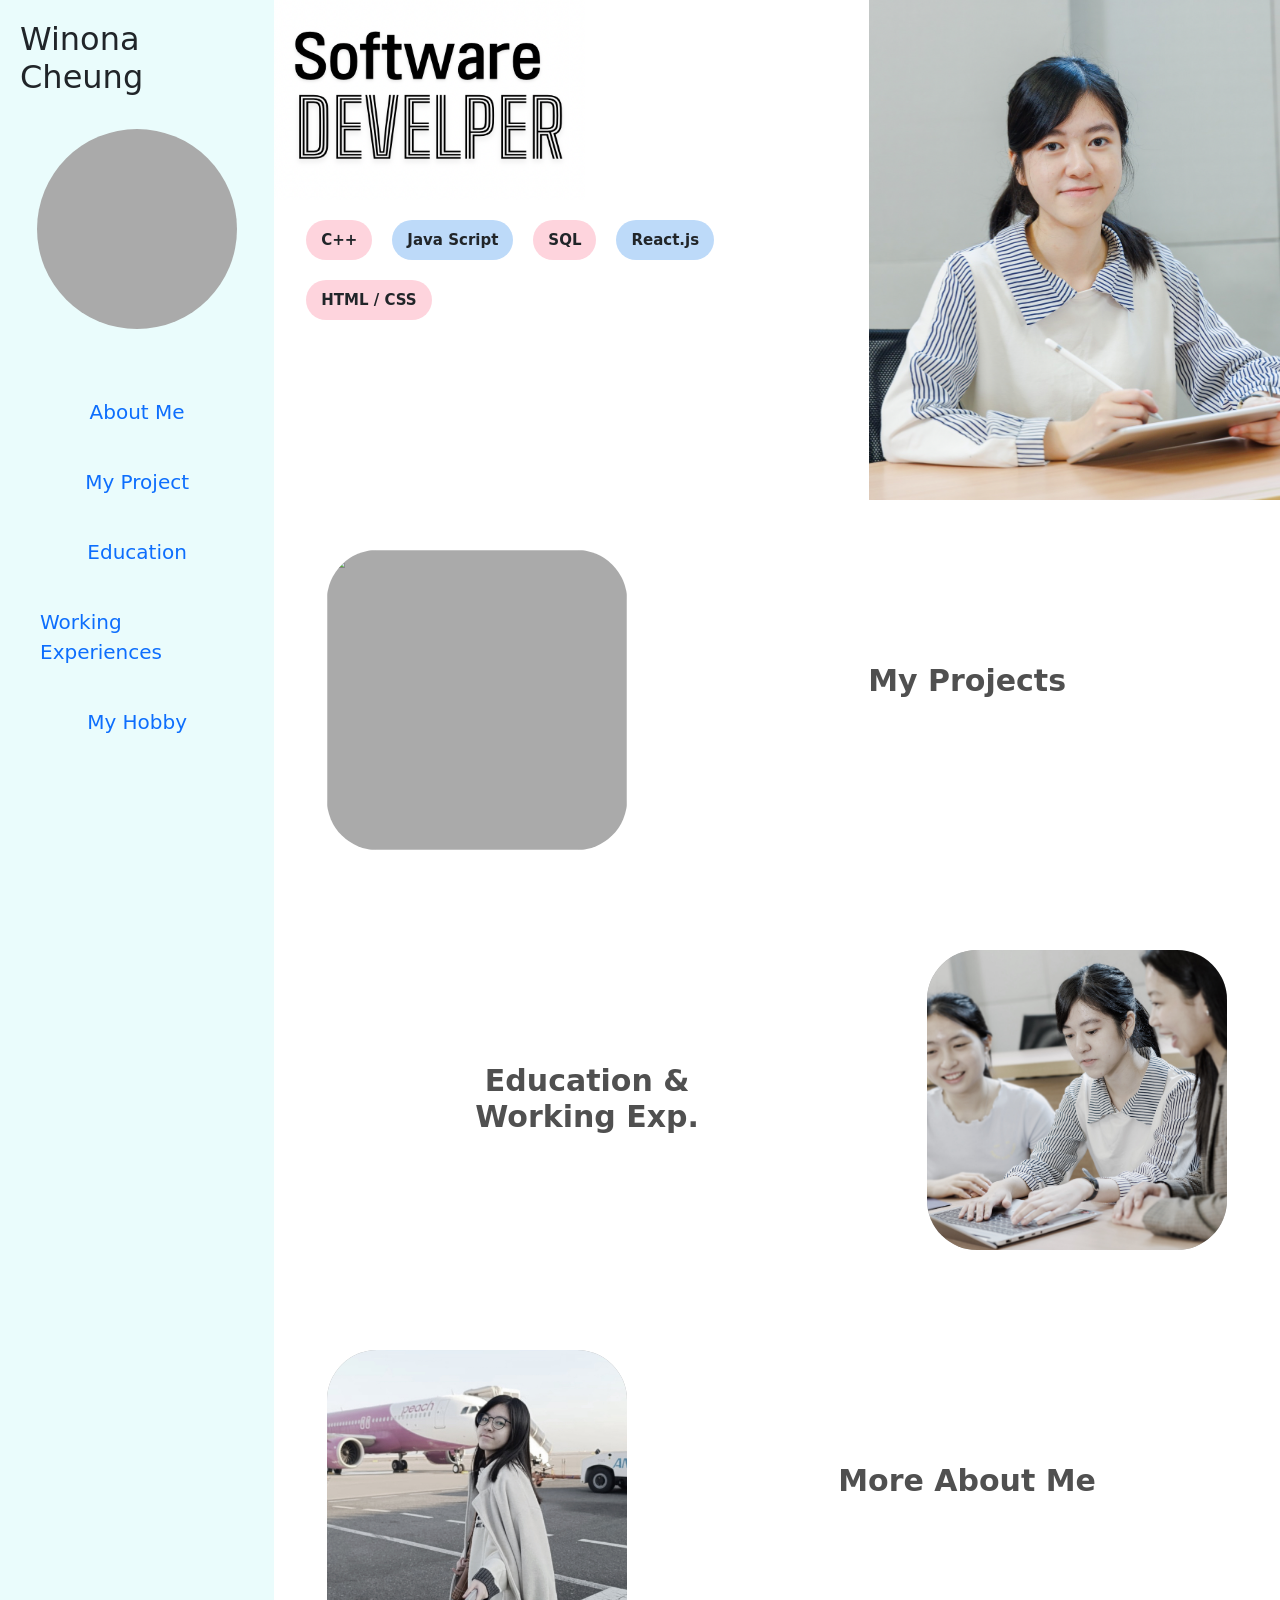
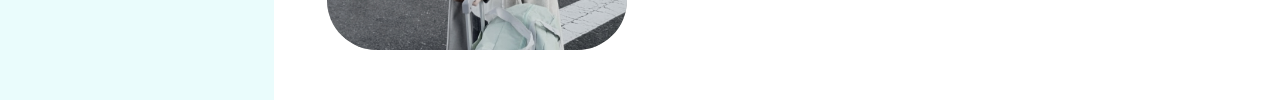
==== index.html @ 6461ffb3 "Add files via upload" ====
<!DOCTYPE html>
<html>
<head>
<title>Winona Cheung</title>
<meta charset="UTF-8">
<meta name="viewport" content="width=device-width, initial-scale=1">
<link rel="stylesheet" href="style.css">

<link href="https://cdn.jsdelivr.net/npm/bootstrap@5.3.3/dist/css/bootstrap.min.css" rel="stylesheet" integrity="sha384-QWTKZyjpPEjISv5WaRU9OFeRpok6YctnYmDr5pNlyT2bRjXh0JMhjY6hW+ALEwIH" crossorigin="anonymous">
</head>
<body>

<div class="homePage">
  <div class="left_col" >
    <h2>Winona Cheung</h2>
    <br>
    <div class="icon" >
      <img src="">
    </div>
    <br><br>
    <div class="home_navi">
      <ul class="home_navi_list" >
       <li class="navi_list_aboutMe"><a href="#">About Me</a></li>
       <li class="navi_list_myPro"><a href="#">My Project</a></li>
       <li class="navi_list_myEdu"><a href="./myEdu_and_work.html">Education</a></li>
       <li class="navi_list_myWork"><a href="./myEdu_and_work.html">Working Experiences</a></li>
       <li class="navi_list_myHobby"><a href="#">My Hobby</a></li>
      </ul>
    </div>

  </div>
  <div class="right_part">

    <div class="home_top">
      <div class="home_topImage">
        <div>
        <img src="./images/SofewareEngineer.png" class="homePageBigPic-words">
        <ul class="home_skillsets">
          <li style="background-color: rgb(254, 212, 221)"> C++ </li>
          <li style="background-color: rgb(189, 218, 249)"> Java Script </li>
          <li style="background-color: rgb(254, 212, 221)"> SQL </li>
          <li style="background-color: rgb(189, 218, 249)"> React.js </li>
          <li style="background-color: rgb(254, 212, 221)"> HTML / CSS </li>
        </ul>
      </div>
        <img src="./images/Profile pic.png" class="homePageBigPic">
        
    </div>
    </div>
      
    <div class="home_box">
      
      <div class="home_box_1">
        <div class="myPro_icon"><img src="#"></div>
        <div class="myPro_box">
          <h1> My Projects</h1>
          <ul>
              <li>Personal Website</li>
          </ul>
          <button type="button" class="btn btn-outline-primary me-5">Learn More</button>
        </div>
      </div>
   
      <div class="home_box_2">
        <div class="myEdu_box">
          <h1>Education & Working Exp.</h1>
          <ul>
            <li>HKUST Eng in Computer Engineering</li>
            <li>Extended Major in Digital Media & Creative Art</li>
            <li>3 Internships</li>
          </ul>
          <button type="button" class="btn btn-outline-primary ms-1 " ><a href="./myEdu_and_work.html"></a>Learn More</button>
        </div>
        <div class="myEdu_icon">
          <img src="./images/working.JPG" class="normalImage">
          <img src="./images/working-Hover.JPG" class="image-hover">
        </div>

      </div>
  
      <div class="home_box_3">
        <div class="myho_icon">
          <img src="./images/travel.JPG" class="normalImage">
          <img src="./images/travel-hover.JPG" class="image-hover">
        </div>
        <div class="myho_box">
          <h1>More About Me</h1>
          <button type="button" class="btn btn-outline-primary me-5">Learn More</button>
        </div>
      </div>


    </div>
  </div>


</body>
</html>
---- style.css ----
* {
  box-sizing: border-box;
}

/* Style the body */
body {
  font-family: Arial;
  margin: 0;

}

              /* Header/logo Title */
              .header {
                padding: 60px;
                text-align: center;
                background: #1abc9c;
                color: white;
              }

            /* Style the top navigation bar */
            .navbar {
              display: flex;
              background-color: #333;
            }

            /* Style the navigation bar links */
            .navbar a {
              color: white;
              padding: 14px 20px;
              text-decoration: none;
              text-align: center;
            }


            .navbar a:hover {
              background-color: #ddd;
              color: black;
            }

.homePage {  
  display: flex;
  flex-wrap: nowrap;
}

.left_col {
  display:flex;
  flex-direction: column;
  width: 300px;
  padding: 20px;
  box-shadow: 4px 4px 5px #aaa;
  align-items: center;
  background-color: #eafcfc;
  background-image: url("https://www.transparenttextures.com/patterns/skulls.png");
}

.icon{
    width: 200px;
    height: 200px;
    background-color: #aaa;
    border-radius: 100%;
}

.home_navi_list{
    display:flex;
    flex-direction: column;
    gap: 40px;
    align-items: center;
    padding: 20px;
    list-style: none;
}
.home_navi_list > *> a {
    text-decoration: none;
    font-size: 20px;
}

.home_navi_list >*> a:hover{
    text-decoration: none;
    text-shadow: 0px 0px 5px  rgb(152, 182, 214);
}

.home_top {
  height:500px;
  background: #ffffff;
  
}

.right_part {
  flex: auto;
  background-color: white;
  min-width: 100px;

}

.home_topImage {
  display: flex;
  justify-content: flex-end;
}
.homePageBigPic-words{
  height: 300px;;
  margin-right: 130px;

}
.home_skillsets {
  display: flex;
  flex-direction: row;
  list-style-type: none;
  padding-right: 100px;
  flex-wrap: wrap;

}
.home_skillsets li{
  border-radius: 20px;
  text-align: center;
  align-content: center;
  height: 40px;
  padding: 0px 15px 0px 15px;
  margin-right: 20px;
  margin-top: 20px;
  font-weight: bold;
  font-size:15px;
}

.homePageBigPic{
  height: 500px;;
  float: right;

/*   transform: translateX(-20px); */
}

.home_box_1,.home_box_2,.home_box_3 {
  background-color:  #ffffff;
  width: 100%;
  height: 400px;
  border: solid  #ffffff;
}

.home_box_1:hover,.home_box_2:hover,.home_box_3:hover {
  border: solid rgb(254, 212, 221);
  }

.home_box_1,.home_box_3{
  display: flex;
  padding:  10px 50px 10px 50px;
  align-items: center;
  gap:80px;
}
.myPro_icon,.myho_icon{ 
  flex-shrink: 0;

  width: 300px;
  height: 300px;
  background-color: #aaa;
  border-radius: 50px;}

.myPro_box,.myho_box{
  height: 100%;
  width: 500px;
  flex-grow: 1;
  border-radius: 25px;
  /*background-color: cadetblue;*/

}
.myPro_box > h1, .myEdu_box > h1, .myho_box > h1 {
  color: #505050;
  font-size: 43px;
  padding: 150px 100px

}
.home_box_1:hover>.myPro_box > h1,.home_box_2:hover> .myEdu_box > h1,.home_box_3:hover> .myho_box > h1 {
  color: #505050;
  padding : 30px 100px ;
  transform: translateY(-20px);
  transition: transform 0.4s ;
  text-shadow: 0px 0px 5px rgb(254, 212, 221);
}

.myPro_box > ul, .myEdu_box > ul, .myho_box >ul {
  color: #505050;
  font-size: 20px;
  opacity: 0;
  visibility: hidden;
  padding-left: 100px;

}
.myPro_box > .btn-outline-primary, .myho_box >.btn-outline-primary,.myEdu_box >.btn-outline-primary{
  opacity: 0;
  visibility: hidden;
  position: relative; 
}
.myPro_box > .btn-outline-primary, .myho_box >.btn-outline-primary{
  float: right;
}
.myEdu_box >.btn-outline-primary{
  float: left;
}
.home_box_1:hover>.myPro_box > ul,.home_box_2:hover> .myEdu_box > ul,.home_box_3:hover> .myho_box > ul,
.home_box_1:hover>.myPro_box > .btn-outline-primary, .home_box_3:hover>.myho_box >.btn-outline-primary,.home_box_2:hover>.myEdu_box >.btn-outline-primary{
  visibility: visible;
  opacity: 1;
  transition: opacity 0.5s;}

.home_box_2{
  display: flex;
  padding : 10px 50px 10px 50px;
  align-items: center;
  gap:80px
}
.myEdu_icon{ 
  flex-shrink: 0;
  width: 300px;
  height: 300px;
  background-color: #aaa;
  border-radius: 50px;}

.myEdu_box{
  height: 100%;
  width: 500px;
  flex-grow: 1;
  border-radius: 25px;
 /* background-color: rgb(160, 95, 140);*/
}
.home_box img{
  border-radius: 50px;
  width: 300px;
  height: 300px;
  position: absolute;
  transition: opacity 0.3s ease;

}
.normalImage{
  opacity: 1;
}
.image-hover{
  opacity: 0;
}
.home_box_1:hover .image-hover,.home_box_2:hover .image-hover,.home_box_3:hover .image-hover{
  opacity: 1;
  box-shadow: 5px 5px 10px rgb(120, 120, 120)
}
.home_box_1:hover .normalImage,.home_box_2:hover .normalImage,.home_box_3:hover .normalImage{
  opacity: 0;
}




          /* Footer */
          .footer {
            padding: 20px;
            text-align: center;
            background: #ddd;
          }

          @media (max-width: 1350px){
            .homePageBigPic-words{
            height: 200px;;
            margin-right: 90px;

          }}
          @media (max-width: 1500px) {
          .home_box_1>.myPro_box > h1,.home_box_2> .myEdu_box > h1,.home_box_3> .myho_box > h1 ,
          .home_box_1:hover>.myPro_box > h1,.home_box_2:hover> .myEdu_box > h1,.home_box_3:hover> .myho_box > h1  {
              font-size: 30px;
              text-align: center;
              font-weight: bold;
          }
          .home_box_1>.myPro_box > ul,.home_box_2> .myEdu_box > ul,.home_box_3> .myho_box > ul ,
          .home_box_1:hover>.myPro_box > ul,.home_box_2:hover> .myEdu_box > ul,.home_box_3:hover> .myho_box > ul{
            font-size: 22px;
          }
          }


          @media (max-width: 1100px) {

            .homePage, .navbar {   
              flex-direction: column;
              flex-wrap:nowrap;
            }
            .left_col{
              width: auto;
            }
            .myPro_icon{
              flex-shrink: 0;

            } } 
      @media (max-width: 900px) {
            .home_box_1>.myPro_box > h1,.home_box_2> .myEdu_box > h1,.home_box_3> .myho_box > h1 ,
            .home_box_1:hover>.myPro_box > h1,.home_box_2:hover> .myEdu_box > h1,.home_box_3:hover> .myho_box > h1 ,
            .home_box_1>.myPro_box > ul,.home_box_2> .myEdu_box > ul,.home_box_3> .myho_box > ul ,
            .home_box_1:hover>.myPro_box > ul,.home_box_2:hover> .myEdu_box > ul,.home_box_3:hover> .myho_box > ul{
  
              font-size: 20px;
            }
          }
            /*.myPro_box > h1, .myEdu_box > h1, .myho_box > h1 {
              font-size: 30px;
              text-align: center;
              font-weight: bold;
            }*/
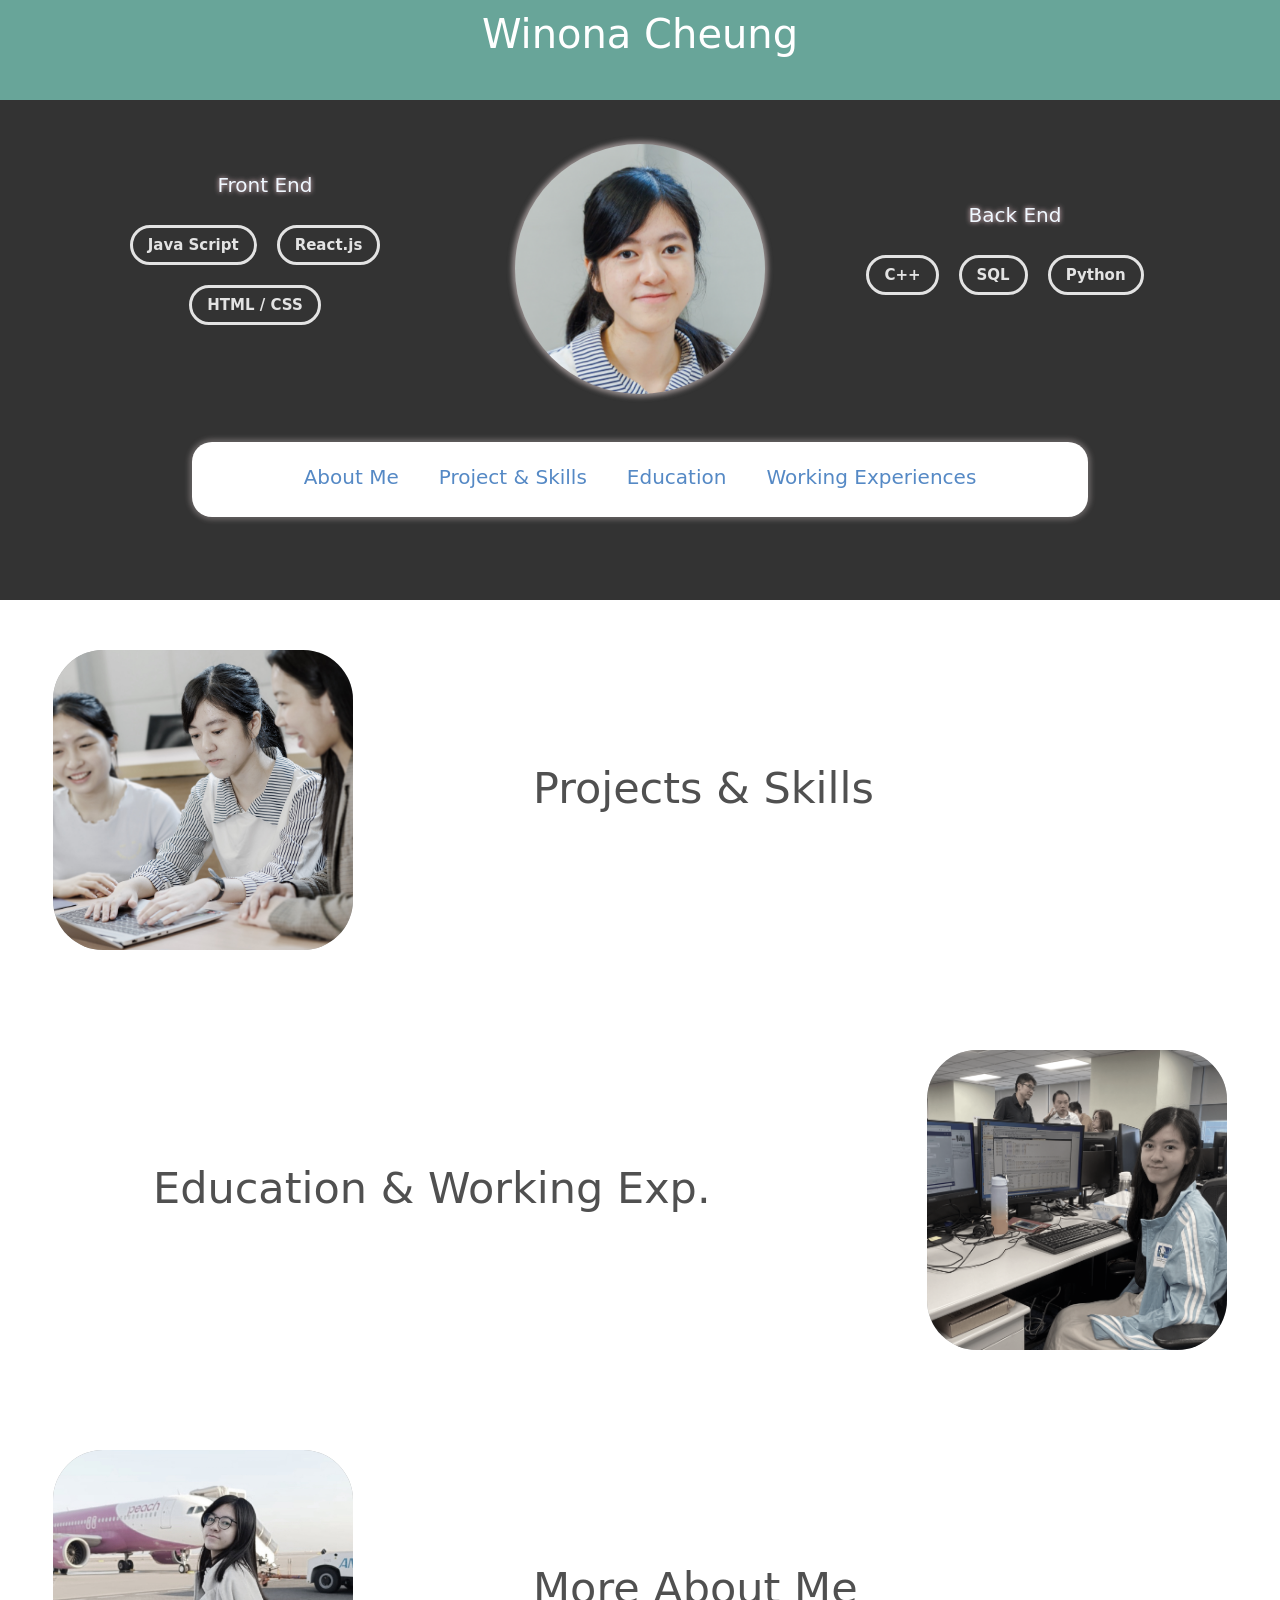
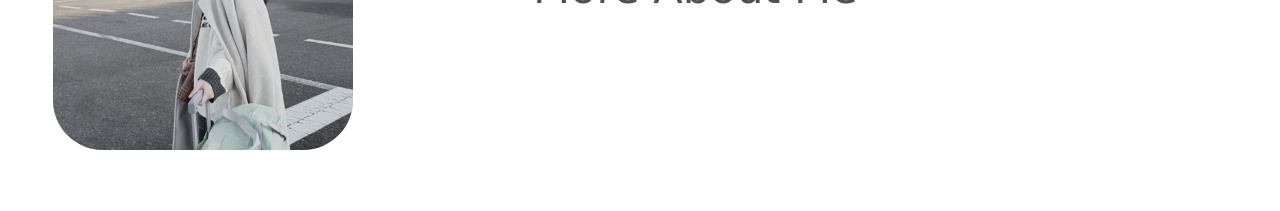
==== commit ff683e1c: "Add files via upload" ====
--- a/index.html
+++ b/index.html
@@ -7,43 +7,54 @@
 <link rel="stylesheet" href="style.css">
 
 <link href="https://cdn.jsdelivr.net/npm/bootstrap@5.3.3/dist/css/bootstrap.min.css" rel="stylesheet" integrity="sha384-QWTKZyjpPEjISv5WaRU9OFeRpok6YctnYmDr5pNlyT2bRjXh0JMhjY6hW+ALEwIH" crossorigin="anonymous">
+
 </head>
 <body>
+  <div class="header">
+    <h1>Winona Cheung</h1>
+    
+</div>
+<div class="homePage">
 
-<div class="homePage">
-  <div class="left_col" >
-    <h2>Winona Cheung</h2>
-    <br>
-    <div class="icon" >
-      <img src="">
+  <div class="main">
+ 
+  
+    <div class="home_top">
+     
+    <div class="profo" >
+      <div  class="profo-1">
+ 
+      <h5 >Front End</h5>
+        <ul class="home_skillsets1">
+          <li > Java Script </li>
+          <li > React.js </li>
+          <li > HTML / CSS </li>
+        </ul>
+      </div> 
+      <div  class="profo-2">     
+        <br>
+        <img class="icon" src="./images/Profile pic.png">
+      </div>
+        <div  class="profo-3">
+      <h5>Back End</h5>
+      <ul class="home_skillsets2">
+            <li > C++ </li>
+            <li > SQL </li>
+            <li > Python </li>
+            <!-- <li > MongoDB </li> -->
+          </ul>
+        </div>
     </div>
     <br><br>
     <div class="home_navi">
       <ul class="home_navi_list" >
-       <li class="navi_list_aboutMe"><a href="#">About Me</a></li>
-       <li class="navi_list_myPro"><a href="#">My Project</a></li>
+       <li class="navi_list_aboutMe"><a href="./about.html">About Me</a></li>
+       <li class="navi_list_myPro"><a href="./myProject.html">Project & Skills</a></li>
        <li class="navi_list_myEdu"><a href="./myEdu_and_work.html">Education</a></li>
        <li class="navi_list_myWork"><a href="./myEdu_and_work.html">Working Experiences</a></li>
-       <li class="navi_list_myHobby"><a href="#">My Hobby</a></li>
       </ul>
     </div>
-
-  </div>
-  <div class="right_part">
-
-    <div class="home_top">
       <div class="home_topImage">
-        <div>
-        <img src="./images/SofewareEngineer.png" class="homePageBigPic-words">
-        <ul class="home_skillsets">
-          <li style="background-color: rgb(254, 212, 221)"> C++ </li>
-          <li style="background-color: rgb(189, 218, 249)"> Java Script </li>
-          <li style="background-color: rgb(254, 212, 221)"> SQL </li>
-          <li style="background-color: rgb(189, 218, 249)"> React.js </li>
-          <li style="background-color: rgb(254, 212, 221)"> HTML / CSS </li>
-        </ul>
-      </div>
-        <img src="./images/Profile pic.png" class="homePageBigPic">
         
     </div>
     </div>
@@ -51,13 +62,20 @@
     <div class="home_box">
       
       <div class="home_box_1">
-        <div class="myPro_icon"><img src="#"></div>
+        <div class="myPro_icon">
+          <img src="./images/working.JPG" class="normalImage">
+          <img src="./images/working-Hover.JPG" class="image-hover">
+        </div>
         <div class="myPro_box">
-          <h1> My Projects</h1>
+          <h1> Projects & Skills</h1>
           <ul>
               <li>Personal Website</li>
+              <li>Web App</li>
+              <li>Computer Vision</li>
+              <li>C++ school work</li>
+              <li>Figma & WordPress</li>
           </ul>
-          <button type="button" class="btn btn-outline-primary me-5">Learn More</button>
+          <button type="button" class="btn btn-outline-primary me-5"><a href="./myProject.html" >Learn More</a></button>
         </div>
       </div>
    
@@ -67,13 +85,15 @@
           <ul>
             <li>HKUST Eng in Computer Engineering</li>
             <li>Extended Major in Digital Media & Creative Art</li>
+            <li>Minor in Business</li>
             <li>3 Internships</li>
           </ul>
-          <button type="button" class="btn btn-outline-primary ms-1 " ><a href="./myEdu_and_work.html"></a>Learn More</button>
+          <button type="button" class="btn btn-outline-primary ms-1 " >
+            <a href="./myEdu_and_work.html">Learn More</a></button>
         </div>
         <div class="myEdu_icon">
-          <img src="./images/working.JPG" class="normalImage">
-          <img src="./images/working-Hover.JPG" class="image-hover">
+          <img src="./images/intern.png" class="normalImage">
+          <img src="./images/intern-hover.png"  class="image-hover">
         </div>
 
       </div>
@@ -85,7 +105,8 @@
         </div>
         <div class="myho_box">
           <h1>More About Me</h1>
-          <button type="button" class="btn btn-outline-primary me-5">Learn More</button>
+          <button type="button" class="btn btn-outline-primary me-5">
+            <a href="./about.html">Learn More</a> </button>
         </div>
       </div>
 
--- a/style.css
+++ b/style.css
@@ -1,3 +1,57 @@
+
+.edu-container{
+  display: flex;
+  flex-direction: column;
+  color: #4c4c4c;
+  padding-left: 30px;
+  font-size: 20px;
+  padding-right: 30px;
+}
+.section{
+  height: auto;
+  align-items: center;
+  justify-content: center;
+}
+
+.Date{
+  font-size: 13px;
+}
+.work_ul>*{
+  padding-bottom: 10px;
+  font-size: 20px;
+}
+.entry{
+  margin-top: 20px;
+  padding: 20px;
+  border-radius: 15px;
+  height: auto;
+  box-shadow: 0px 0px 5px 5px rgba(217, 203, 203, 0.271)inset
+}
+.entry>*>a{
+  font-size: 15px;
+}
+.entry{
+  display: flex;
+}
+.entry-img{
+  margin-left: auto;
+  margin-right: 50px;
+  width: 350px;
+  height: 250px;
+}
+.entry-img{
+  width: 350px;
+  height: 200px;  
+  background-color: #505050;
+}
+.edu_title{
+  font-size: 25px;
+}
+.edu_ul>*{
+  padding-bottom: 25px;
+
+}
+/*///////////////////////////////////////*/
 
 * {
   box-sizing: border-box;
@@ -10,21 +64,22 @@
 
 }
 
+
               /* Header/logo Title */
               .header {
-                padding: 60px;
+                padding:  10px 60px 60px 60px;
                 text-align: center;
-                background: #1abc9c;
+                background-color: #68a599;
                 color: white;
+                height: 100px;
+                font-size: 20px;
               }
 
-            /* Style the top navigation bar */
             .navbar {
               display: flex;
               background-color: #333;
             }
 
-            /* Style the navigation bar links */
             .navbar a {
               color: white;
               padding: 14px 20px;
@@ -39,38 +94,46 @@
             }
 
 .homePage {  
+  
   display: flex;
   flex-wrap: nowrap;
 }
 
-.left_col {
-  display:flex;
-  flex-direction: column;
-  width: 300px;
-  padding: 20px;
-  box-shadow: 4px 4px 5px #aaa;
-  align-items: center;
-  background-color: #eafcfc;
-  background-image: url("https://www.transparenttextures.com/patterns/skulls.png");
-}
 
 .icon{
-    width: 200px;
-    height: 200px;
+    width: 250px;
+    height: 250px;
     background-color: #aaa;
     border-radius: 100%;
-}
-
+    align-items: center;
+    justify-content: center;
+    border: #f1d788;
+    box-shadow: 0px 0px 5px 3px rgba(241, 224, 224, 0.521)
+    
+
+
+}
+
+.home_navi{
+  background-color: #ffffff;
+  border-radius: 20px;
+  width: 70%;
+  height: 75px;
+  box-shadow: 0px 0px 5px 3px rgba(241, 224, 224, 0.271)
+
+}
 .home_navi_list{
     display:flex;
-    flex-direction: column;
+    flex-direction: row;
     gap: 40px;
     align-items: center;
+    justify-content: center;
     padding: 20px;
     list-style: none;
 }
 .home_navi_list > *> a {
     text-decoration: none;
+    color: #5589c5;
     font-size: 20px;
 }
 
@@ -80,36 +143,80 @@
 }
 
 .home_top {
+  padding-top: 20px;
   height:500px;
-  background: #ffffff;
-  
-}
-
-.right_part {
+  display: flex;
+  align-items: center;
+  flex-direction: column;
+  background-color: #333;
+}
+.profo>*>h5{
+  color: aliceblue;  
+  text-shadow: 0px 0px 5px rgb(254, 212, 221);
+}
+
+.main {
   flex: auto;
-  background-color: white;
   min-width: 100px;
-
+  /* background-image: url(
+    "https://www.transparenttextures.com/patterns/skulls.png"
+    ); */
+    background-image: url(
+      "https://www.transparenttextures.com/patterns/swirl.png"
+      ); 
 }
 
 .home_topImage {
   display: flex;
   justify-content: flex-end;
 }
-.homePageBigPic-words{
-  height: 300px;;
-  margin-right: 130px;
-
-}
-.home_skillsets {
+.profo{
+  display: flex;
+  flex-direction: row;
+  align-items: center;
+
+}
+.profo-2>*{
+  margin-left: 50px;
+  margin-right: 50px;
+  align-items: center;
+  justify-content: center;
+}
+.profo-1,.profo-3{
+  width: 400px;
+}
+.profo-1>*,.profo-3>*{
+  color: #787171;
+  align-content: center;
+  text-align: center;
+  justify-content: center;
+}
+.profo-1> ul >*,.profo-3> ul >*{
+  color: #e3e3e3;
+  border-color: #e3e3e3;
+  border:  solid 3px ;
+}
+.profo-1> ul >*:hover{
+  color: #787171;
+  background-color: rgb(226, 251, 196,0.85)
+}
+.profo-3> ul >*:hover{
+  color: #787171;
+  background-color: rgb(247, 204, 229,0.85)
+}
+
+.home_skillsets1, .home_skillsets2{
   display: flex;
   flex-direction: row;
   list-style-type: none;
-  padding-right: 100px;
+  padding-right: 50px;
+  padding-left: 50px;
   flex-wrap: wrap;
-
-}
-.home_skillsets li{
+  transition:  all 0.5s ease;
+}
+.home_skillsets1> li,.home_skillsets2>li{
+  
+
   border-radius: 20px;
   text-align: center;
   align-content: center;
@@ -121,14 +228,12 @@
   font-size:15px;
 }
 
-.homePageBigPic{
-  height: 500px;;
-  float: right;
-
-/*   transform: translateX(-20px); */
-}
+
 
 .home_box_1,.home_box_2,.home_box_3 {
+  background-image: url(
+    "https://www.transparenttextures.com/patterns/swirl.png"
+    ); 
   background-color:  #ffffff;
   width: 100%;
   height: 400px;
@@ -169,7 +274,7 @@
 }
 .home_box_1:hover>.myPro_box > h1,.home_box_2:hover> .myEdu_box > h1,.home_box_3:hover> .myho_box > h1 {
   color: #505050;
-  padding : 30px 100px ;
+  padding : 30px 100px 0px 100px;
   transform: translateY(-20px);
   transition: transform 0.4s ;
   text-shadow: 0px 0px 5px rgb(254, 212, 221);
@@ -243,59 +348,3 @@
 }
 
 
-
-
-          /* Footer */
-          .footer {
-            padding: 20px;
-            text-align: center;
-            background: #ddd;
-          }
-
-          @media (max-width: 1350px){
-            .homePageBigPic-words{
-            height: 200px;;
-            margin-right: 90px;
-
-          }}
-          @media (max-width: 1500px) {
-          .home_box_1>.myPro_box > h1,.home_box_2> .myEdu_box > h1,.home_box_3> .myho_box > h1 ,
-          .home_box_1:hover>.myPro_box > h1,.home_box_2:hover> .myEdu_box > h1,.home_box_3:hover> .myho_box > h1  {
-              font-size: 30px;
-              text-align: center;
-              font-weight: bold;
-          }
-          .home_box_1>.myPro_box > ul,.home_box_2> .myEdu_box > ul,.home_box_3> .myho_box > ul ,
-          .home_box_1:hover>.myPro_box > ul,.home_box_2:hover> .myEdu_box > ul,.home_box_3:hover> .myho_box > ul{
-            font-size: 22px;
-          }
-          }
-
-
-          @media (max-width: 1100px) {
-
-            .homePage, .navbar {   
-              flex-direction: column;
-              flex-wrap:nowrap;
-            }
-            .left_col{
-              width: auto;
-            }
-            .myPro_icon{
-              flex-shrink: 0;
-
-            } } 
-      @media (max-width: 900px) {
-            .home_box_1>.myPro_box > h1,.home_box_2> .myEdu_box > h1,.home_box_3> .myho_box > h1 ,
-            .home_box_1:hover>.myPro_box > h1,.home_box_2:hover> .myEdu_box > h1,.home_box_3:hover> .myho_box > h1 ,
-            .home_box_1>.myPro_box > ul,.home_box_2> .myEdu_box > ul,.home_box_3> .myho_box > ul ,
-            .home_box_1:hover>.myPro_box > ul,.home_box_2:hover> .myEdu_box > ul,.home_box_3:hover> .myho_box > ul{
-  
-              font-size: 20px;
-            }
-          }
-            /*.myPro_box > h1, .myEdu_box > h1, .myho_box > h1 {
-              font-size: 30px;
-              text-align: center;
-              font-weight: bold;
-            }*/
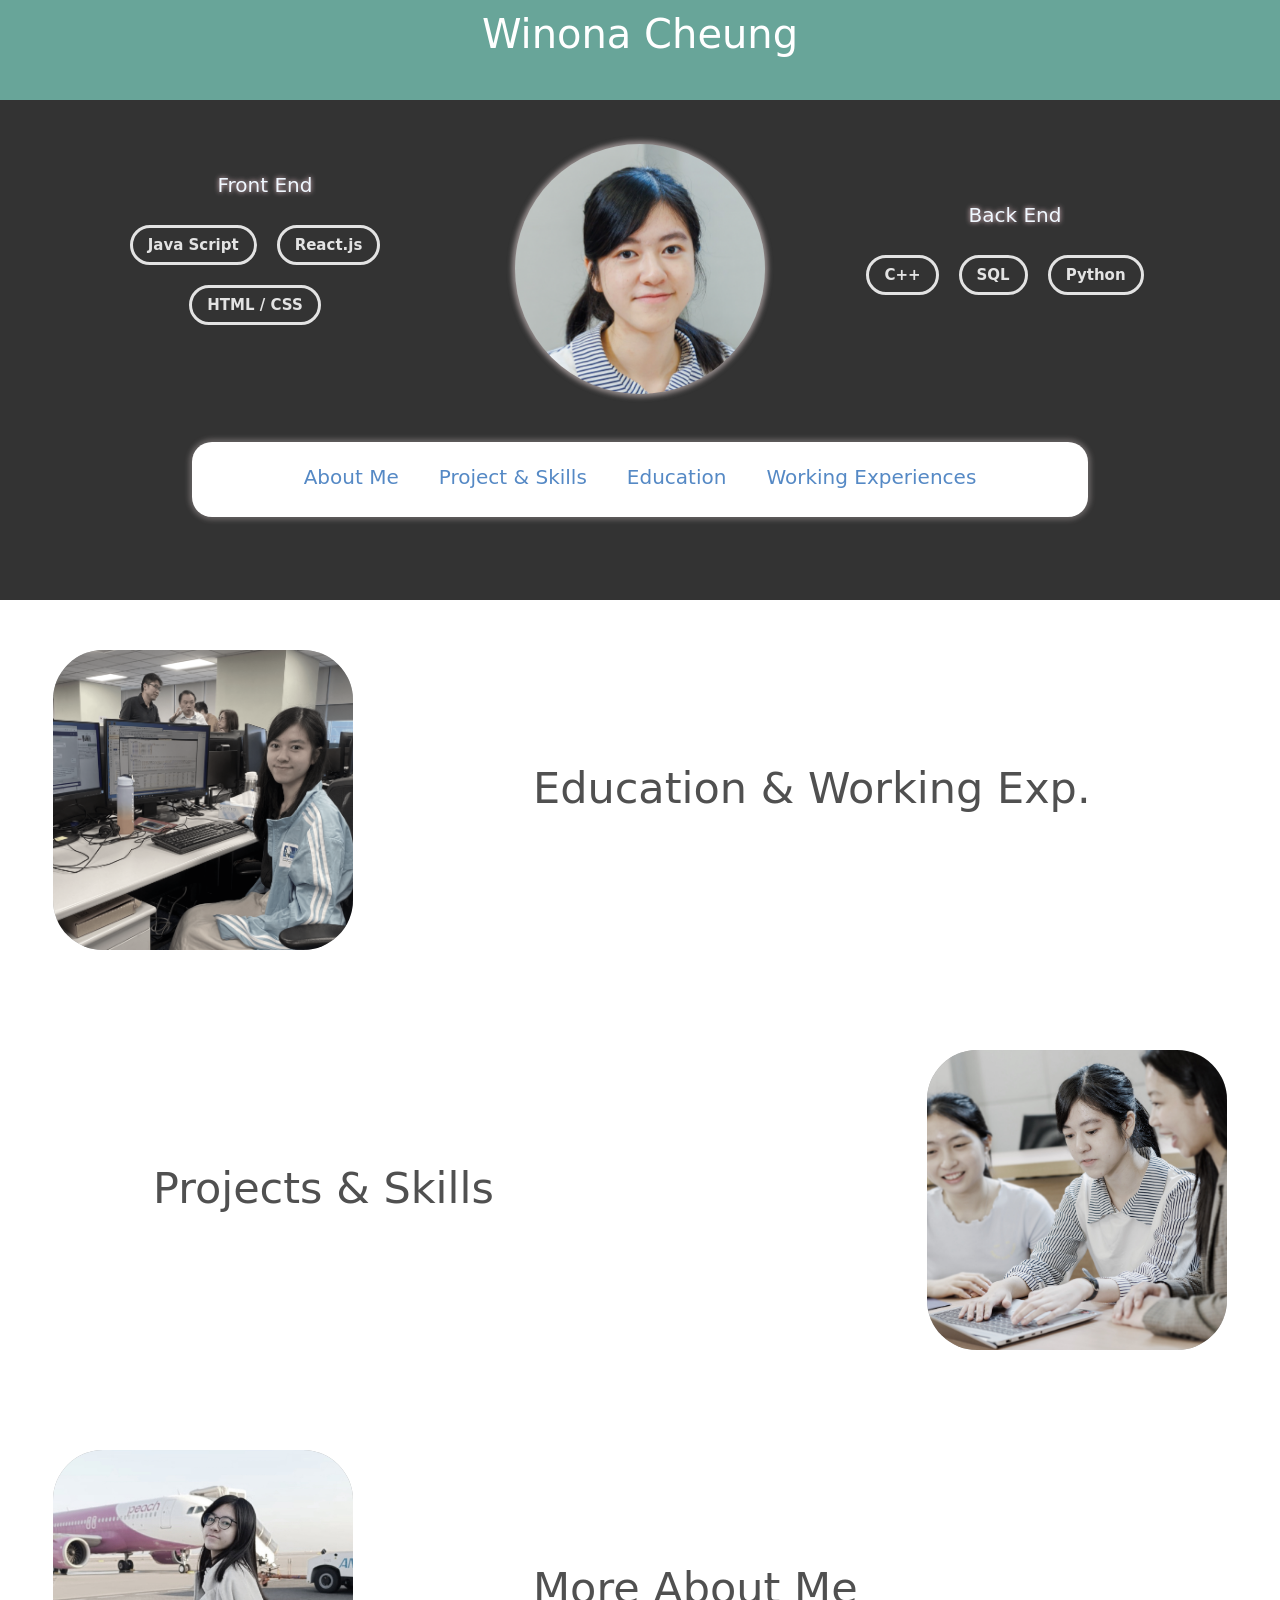
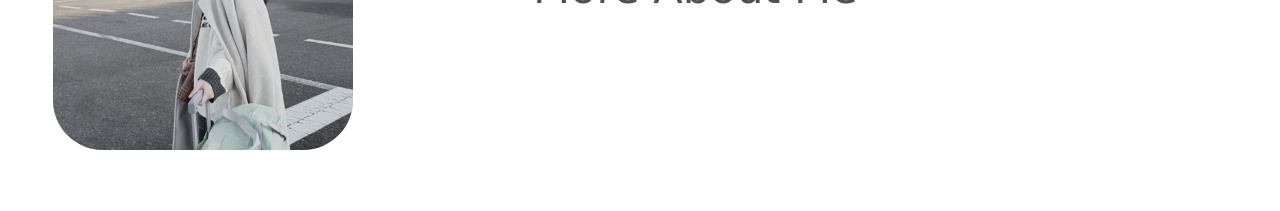
==== commit 0813db62: "dee projects" ====
--- a/index.html
+++ b/index.html
@@ -63,24 +63,10 @@
       
       <div class="home_box_1">
         <div class="myPro_icon">
-          <img src="./images/working.JPG" class="normalImage">
-          <img src="./images/working-Hover.JPG" class="image-hover">
+          <img src="./images/intern.png" class="normalImage">
+          <img src="./images/intern-hover.png" class="image-hover">
         </div>
         <div class="myPro_box">
-          <h1> Projects & Skills</h1>
-          <ul>
-              <li>Personal Website</li>
-              <li>Web App</li>
-              <li>Computer Vision</li>
-              <li>C++ school work</li>
-              <li>Figma & WordPress</li>
-          </ul>
-          <button type="button" class="btn btn-outline-primary me-5"><a href="./myProject.html" >Learn More</a></button>
-        </div>
-      </div>
-   
-      <div class="home_box_2">
-        <div class="myEdu_box">
           <h1>Education & Working Exp.</h1>
           <ul>
             <li>HKUST Eng in Computer Engineering</li>
@@ -88,12 +74,28 @@
             <li>Minor in Business</li>
             <li>3 Internships</li>
           </ul>
+          <button type="button" class="btn btn-outline-primary me-5">
+            <a href="./myEdu_and_work.html" >Learn More</a></button>
+        </div>
+      </div>
+   
+      <div class="home_box_2">
+        <div class="myEdu_box">
+          <h1>Projects & Skills</h1>
+          <ul>
+
+            <li>Personal Website</li>
+            <li>Web App</li>
+            <li>Computer Vision</li>
+            <li>C++ school work</li>
+            <li>Figma & WordPress</li>
+          </ul>
           <button type="button" class="btn btn-outline-primary ms-1 " >
-            <a href="./myEdu_and_work.html">Learn More</a></button>
+            <a href="./myProject.html">Learn More</a></button>
         </div>
         <div class="myEdu_icon">
-          <img src="./images/intern.png" class="normalImage">
-          <img src="./images/intern-hover.png"  class="image-hover">
+          <img src="./images/working.JPG" class="normalImage">
+          <img src="./images/working-hover.JPG"  class="image-hover">
         </div>
 
       </div>
@@ -116,4 +118,4 @@
 
 
 </body>
-</html>+</html>
--- a/style.css
+++ b/style.css
@@ -1,5 +1,5 @@
 
-.edu-container{
+.container{
   display: flex;
   flex-direction: column;
   color: #4c4c4c;
@@ -12,7 +12,17 @@
   align-items: center;
   justify-content: center;
 }
-
+.skill{
+  text-align: center;
+  border-radius: 20px;
+  font-weight: bold;
+  width: auto;
+  height: 25px;
+  color: #e3e3e3;
+  padding: 0px 15px 0px 15px;
+  background-color:#5589c5;
+  margin-bottom: 10px;
+}
 .Date{
   font-size: 13px;
 }
@@ -27,6 +37,9 @@
   height: auto;
   box-shadow: 0px 0px 5px 5px rgba(217, 203, 203, 0.271)inset
 }
+.entry-img>button{
+  margin-left: auto;
+}
 .entry>*>a{
   font-size: 15px;
 }
@@ -34,14 +47,17 @@
   display: flex;
 }
 .entry-img{
+  display: flex;
+  flex-direction: column;
   margin-left: auto;
   margin-right: 50px;
-  width: 350px;
-  height: 250px;
-}
-.entry-img{
-  width: 350px;
-  height: 200px;  
+  width: 450px;
+  height: 350px;
+}
+.entry-img > img{
+  margin-bottom: 10px;
+  width: 450px;
+  height: 300px;  
   background-color: #505050;
 }
 .edu_title{
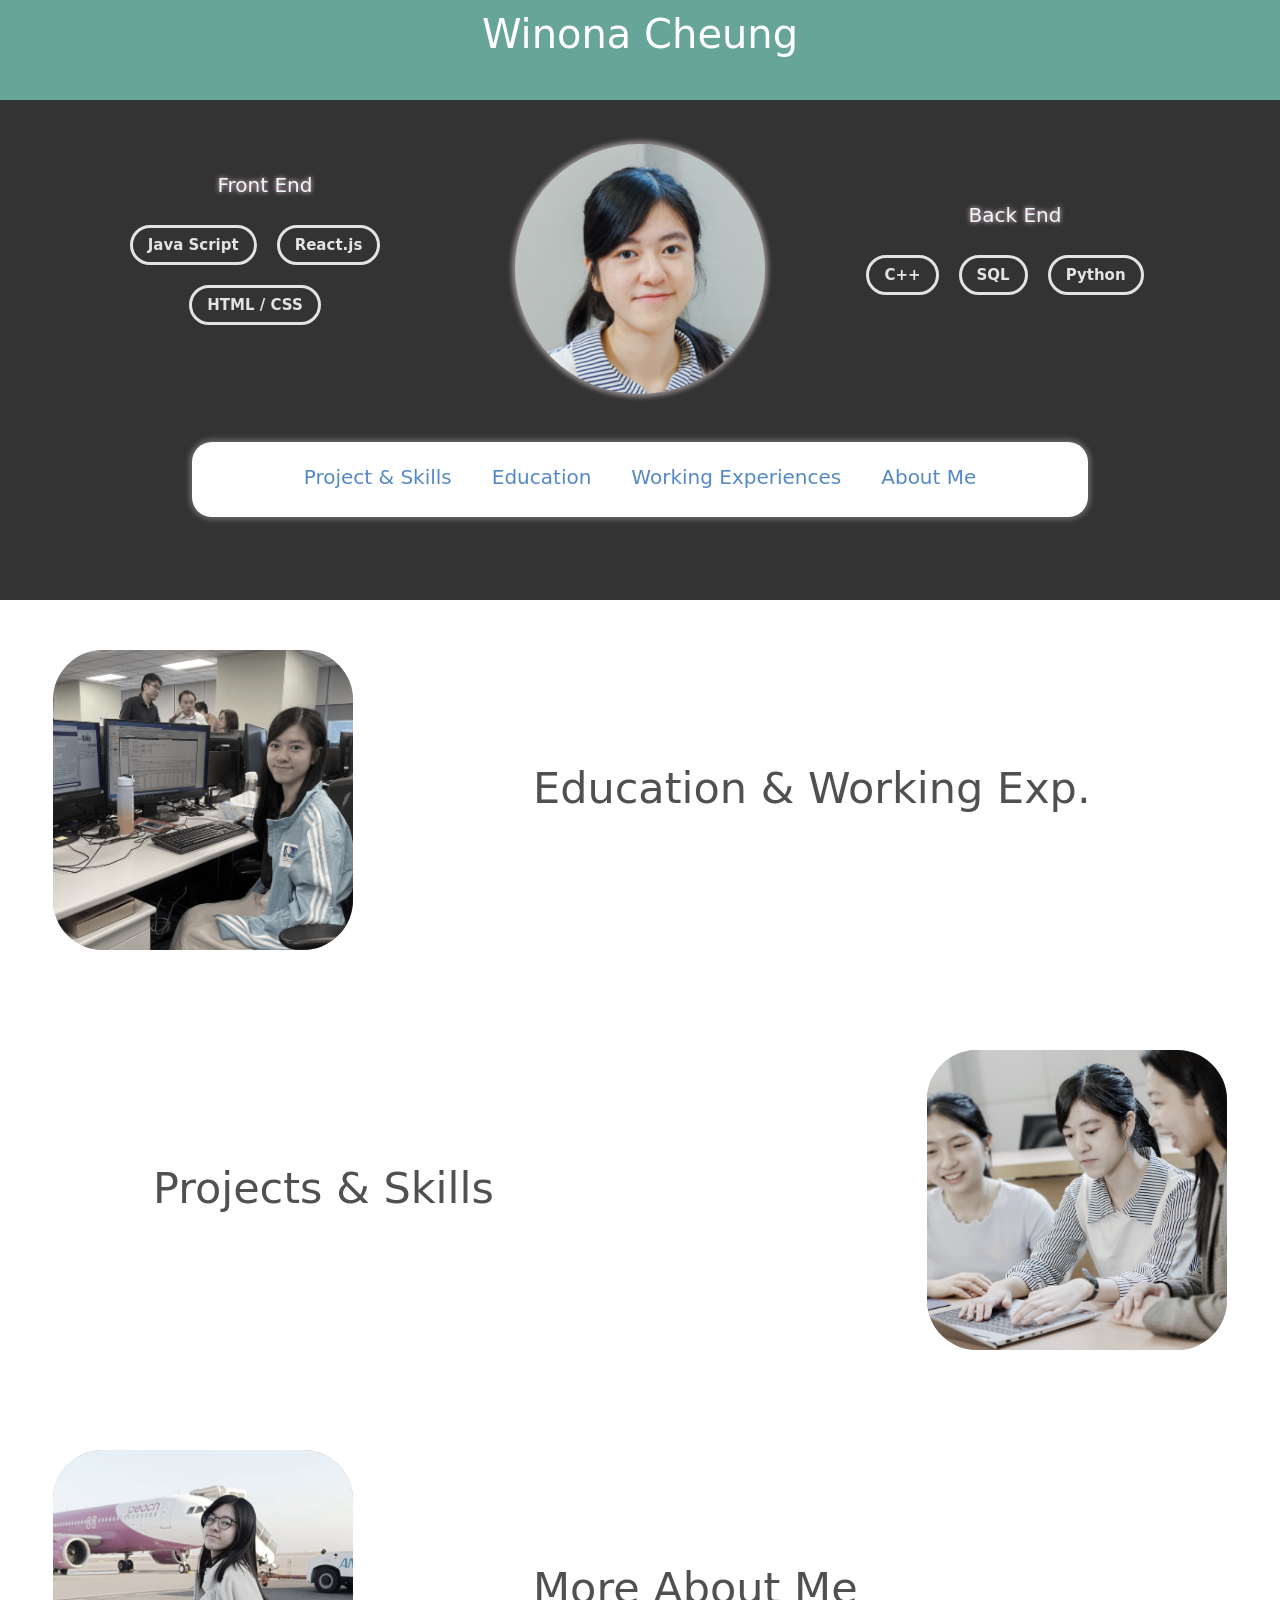
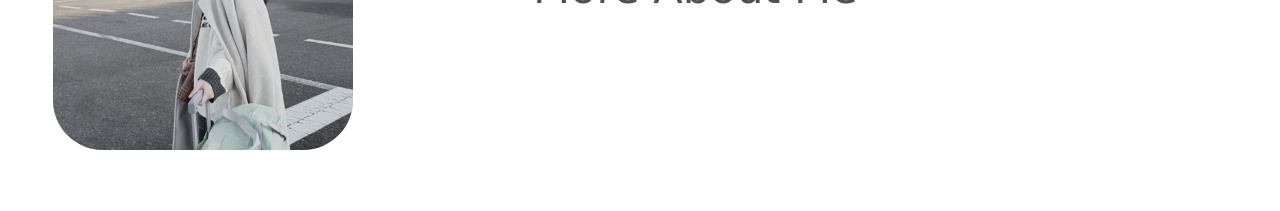
==== commit 52da8f6f: "add refernce letter in work exp page and scrolling" ====
--- a/index.html
+++ b/index.html
@@ -18,7 +18,7 @@
 
   <div class="main">
  
-  
+   
     <div class="home_top">
      
     <div class="profo" >
@@ -48,10 +48,10 @@
     <br><br>
     <div class="home_navi">
       <ul class="home_navi_list" >
-       <li class="navi_list_aboutMe"><a href="./about.html">About Me</a></li>
        <li class="navi_list_myPro"><a href="./myProject.html">Project & Skills</a></li>
        <li class="navi_list_myEdu"><a href="./myEdu_and_work.html">Education</a></li>
-       <li class="navi_list_myWork"><a href="./myEdu_and_work.html">Working Experiences</a></li>
+       <li class="navi_list_myWork" id="myWork"><a href="./myEdu_and_work.html?scroll=true">Working Experiences</a></li>
+       <li class="navi_list_aboutMe"><a href="./about.html">About Me</a></li>
       </ul>
     </div>
       <div class="home_topImage">
@@ -117,5 +117,6 @@
   </div>
 
 
+  
 </body>
 </html>
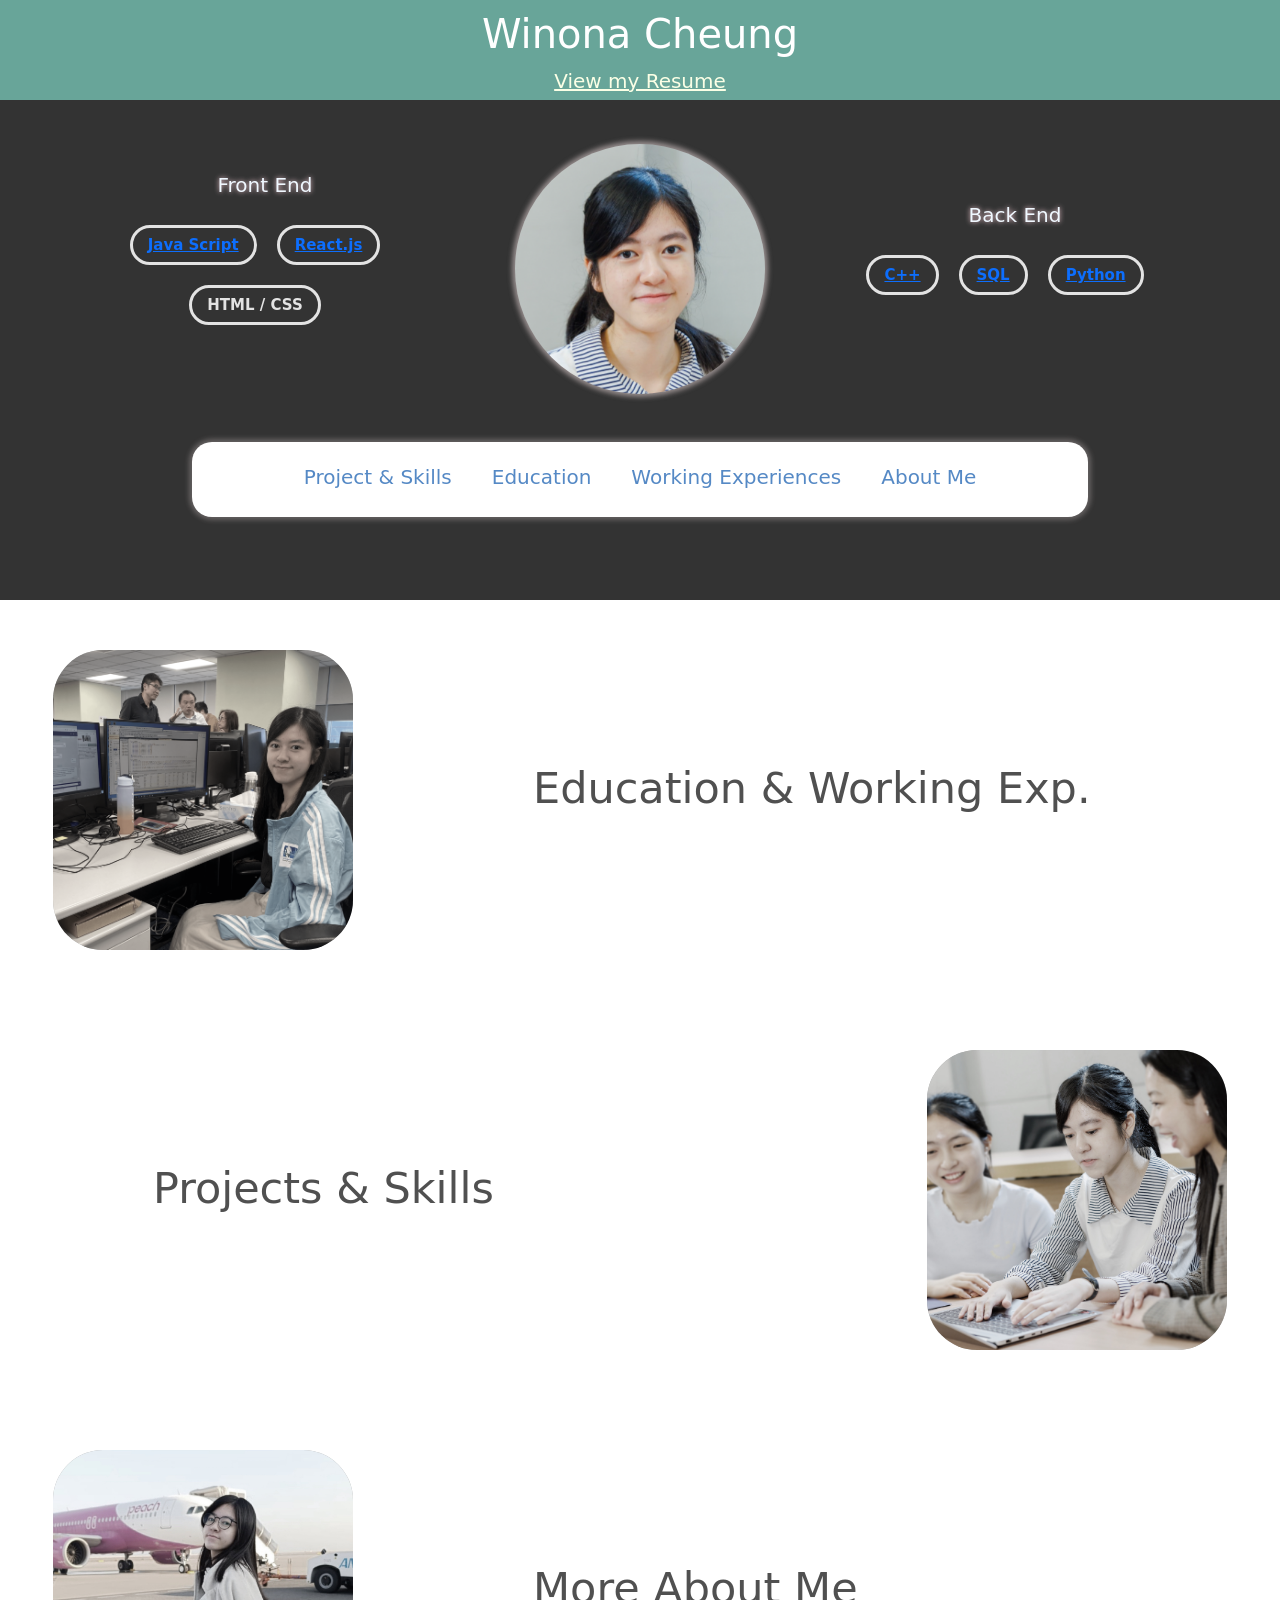
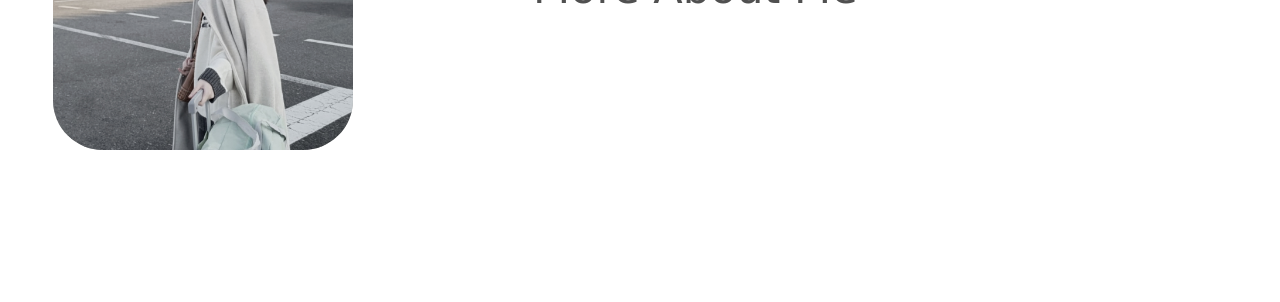
==== commit 12182573: "Adding resume" ====
--- a/index.html
+++ b/index.html
@@ -12,6 +12,7 @@
 <body>
   <div class="header">
     <h1>Winona Cheung</h1>
+    <h4><a href="./images/Resume_HoiKi_CHEUNG.pdf" target="_blank">View my Resume</a></h4>
     
 </div>
 <div class="homePage">
@@ -26,8 +27,8 @@
  
       <h5 >Front End</h5>
         <ul class="home_skillsets1">
-          <li > Java Script </li>
-          <li > React.js </li>
+          <li > <a href="./myProject.html?js=true">Java Script</a> </li>
+          <li > <a href="./myProject.html?js=true"> React.js </a></li>
           <li > HTML / CSS </li>
         </ul>
       </div> 
@@ -38,9 +39,9 @@
         <div  class="profo-3">
       <h5>Back End</h5>
       <ul class="home_skillsets2">
-            <li > C++ </li>
-            <li > SQL </li>
-            <li > Python </li>
+            <li ><a href="./myEdu_and_work.html?cpp=true"> C++ </a> </li>
+            <li > <a href="./myEdu_and_work.html?sql=true"> SQL</a> </li>
+            <li ><a href="./myProject.html?python=true">  Python </a> </li>
             <!-- <li > MongoDB </li> -->
           </ul>
         </div>
@@ -69,7 +70,7 @@
         <div class="myPro_box">
           <h1>Education & Working Exp.</h1>
           <ul>
-            <li>HKUST Eng in Computer Engineering</li>
+            <li>HKUST BEng in Computer Engineering</li>
             <li>Extended Major in Digital Media & Creative Art</li>
             <li>Minor in Business</li>
             <li>3 Internships</li>
@@ -107,6 +108,11 @@
         </div>
         <div class="myho_box">
           <h1>More About Me</h1>
+          <ul>
+            <li>Hackathon</li>
+            <li>Overseas Exchange</li>
+
+          </ul>
           <button type="button" class="btn btn-outline-primary me-5">
             <a href="./about.html">Learn More</a> </button>
         </div>
@@ -118,5 +124,6 @@
 
 
   
+
 </body>
 </html>
--- a/style.css
+++ b/style.css
@@ -1,5 +1,4 @@
-
-.container{
+.container {
   display: flex;
   flex-direction: column;
   color: #4c4c4c;
@@ -7,12 +6,14 @@
   font-size: 20px;
   padding-right: 30px;
 }
-.section{
+
+.section {
   height: auto;
   align-items: center;
   justify-content: center;
 }
-.skill{
+
+.skill {
   text-align: center;
   border-radius: 20px;
   font-weight: bold;
@@ -20,33 +21,41 @@
   height: 25px;
   color: #e3e3e3;
   padding: 0px 15px 0px 15px;
-  background-color:#5589c5;
+  background-color: #5589c5;
   margin-bottom: 10px;
 }
-.Date{
+
+.Date {
   font-size: 13px;
 }
-.work_ul>*{
+
+.work_ul>* {
   padding-bottom: 10px;
   font-size: 20px;
 }
-.entry{
+
+.entry {
   margin-top: 20px;
   padding: 20px;
   border-radius: 15px;
   height: auto;
   box-shadow: 0px 0px 5px 5px rgba(217, 203, 203, 0.271)inset
 }
-.entry-img>button{
+
+.entry-img>button {
   margin-left: auto;
 }
-.entry>*>a{
+
+.entry>*>a {
   font-size: 15px;
-}
-.entry{
-  display: flex;
-}
-.entry-img{
+
+}
+
+.entry {
+  display: flex;
+}
+
+.entry-img {
   display: flex;
   flex-direction: column;
   margin-left: auto;
@@ -54,19 +63,23 @@
   width: 450px;
   height: 350px;
 }
-.entry-img > img{
+
+.entry-img>img {
   margin-bottom: 10px;
   width: 450px;
-  height: 300px;  
+  height: 300px;
   background-color: #505050;
 }
-.edu_title{
+
+.edu_title {
   font-size: 25px;
 }
-.edu_ul>*{
+
+.edu_ul>* {
   padding-bottom: 25px;
 
 }
+
 /*///////////////////////////////////////*/
 
 * {
@@ -81,93 +94,102 @@
 }
 
 
-              /* Header/logo Title */
-              .header {
-                padding:  10px 60px 60px 60px;
-                text-align: center;
-                background-color: #68a599;
-                color: white;
-                height: 100px;
-                font-size: 20px;
-              }
-
-            .navbar {
-              display: flex;
-              background-color: #333;
-            }
-
-            .navbar a {
-              color: white;
-              padding: 14px 20px;
-              text-decoration: none;
-              text-align: center;
-            }
-
-
-            .navbar a:hover {
-              background-color: #ddd;
-              color: black;
-            }
-
-.homePage {  
-  
+/* Header/logo Title */
+.header {
+  padding: 10px 60px 60px 60px;
+  text-align: center;
+  background-color: #68a599;
+  color: white;
+  height: 100px;
+  font-size: 20px;
+}
+
+.header > * >a{
+  color: rgb(251, 255, 230);
+  font-size: 20px;
+}
+
+.header > * >a:hover {
+  color: rgb(36, 15, 198);
+  font-size: 20px;
+}
+
+.navbar {
+  display: flex;
+  background-color: #333;
+}
+
+.navbar a {
+  color: white;
+  padding: 14px 20px;
+  text-decoration: none;
+  text-align: center;
+}
+
+
+.navbar a:hover {
+  background-color: #ddd;
+  color: black;
+}
+
+.homePage {
+
   display: flex;
   flex-wrap: nowrap;
 }
 
 
-.icon{
-    width: 250px;
-    height: 250px;
-    background-color: #aaa;
-    border-radius: 100%;
-    align-items: center;
-    justify-content: center;
-    border: #f1d788;
-    box-shadow: 0px 0px 5px 3px rgba(241, 224, 224, 0.521)
-    
-
-
-}
-
-.home_navi{
+.icon {
+  width: 250px;
+  height: 250px;
+  background-color: #aaa;
+  border-radius: 100%;
+  align-items: center;
+  justify-content: center;
+  border: #f1d788;
+  box-shadow: 0px 0px 5px 3px rgba(241, 224, 224, 0.521)
+}
+
+.home_navi {
   background-color: #ffffff;
   border-radius: 20px;
   width: 70%;
   height: 75px;
   box-shadow: 0px 0px 5px 3px rgba(241, 224, 224, 0.271)
-
-}
-.home_navi_list{
-    display:flex;
-    flex-direction: row;
-    gap: 40px;
-    align-items: center;
-    justify-content: center;
-    padding: 20px;
-    list-style: none;
-}
-.home_navi_list > *> a {
-    text-decoration: none;
-    color: #5589c5;
-    font-size: 20px;
-}
-
-.home_navi_list >*> a:hover{
-    text-decoration: none;
-    text-shadow: 0px 0px 5px  rgb(152, 182, 214);
+}
+
+.home_navi_list {
+  display: flex;
+  flex-direction: row;
+  gap: 40px;
+  align-items: center;
+  justify-content: center;
+  padding: 20px;
+  list-style: none;
+}
+
+.home_navi_list>*>a {
+  text-decoration: none;
+  color: #5589c5;
+  font-size: 20px;
+}
+
+.home_navi_list>*>a:hover {
+  text-decoration: none;
+  text-shadow: 0px 0px 5px rgb(152, 182, 214);
 }
 
 .home_top {
   padding-top: 20px;
-  height:500px;
+  height: 500px;
   display: flex;
   align-items: center;
   flex-direction: column;
   background-color: #333;
 }
-.profo>*>h5{
-  color: aliceblue;  
+
+.profo>*>h5 {
+  color: aliceblue;
   text-shadow: 0px 0px 5px rgb(254, 212, 221);
 }
 
@@ -177,61 +199,73 @@
   /* background-image: url(
     "https://www.transparenttextures.com/patterns/skulls.png"
     ); */
-    background-image: url(
-      "https://www.transparenttextures.com/patterns/swirl.png"
-      ); 
+  background-image: url("https://www.transparenttextures.com/patterns/swirl.png"
+    );
 }
 
 .home_topImage {
   display: flex;
   justify-content: flex-end;
 }
-.profo{
+
+.profo {
   display: flex;
   flex-direction: row;
   align-items: center;
 
 }
-.profo-2>*{
+
+.profo-2>* {
   margin-left: 50px;
   margin-right: 50px;
   align-items: center;
   justify-content: center;
 }
-.profo-1,.profo-3{
+
+.profo-1,
+.profo-3 {
   width: 400px;
 }
-.profo-1>*,.profo-3>*{
+
+.profo-1>*,
+.profo-3>* {
   color: #787171;
   align-content: center;
   text-align: center;
   justify-content: center;
 }
-.profo-1> ul >*,.profo-3> ul >*{
+
+.profo-1>ul>*,
+.profo-3>ul>* {
   color: #e3e3e3;
   border-color: #e3e3e3;
-  border:  solid 3px ;
-}
-.profo-1> ul >*:hover{
+  border: solid 3px;
+}
+
+.profo-1>ul>*:hover {
   color: #787171;
-  background-color: rgb(226, 251, 196,0.85)
-}
-.profo-3> ul >*:hover{
+  background-color: rgb(226, 251, 196, 0.85)
+}
+
+.profo-3>ul>*:hover {
   color: #787171;
-  background-color: rgb(247, 204, 229,0.85)
-}
-
-.home_skillsets1, .home_skillsets2{
+  background-color: rgb(247, 204, 229, 0.85)
+}
+
+.home_skillsets1,
+.home_skillsets2 {
   display: flex;
   flex-direction: row;
   list-style-type: none;
   padding-right: 50px;
   padding-left: 50px;
   flex-wrap: wrap;
-  transition:  all 0.5s ease;
-}
-.home_skillsets1> li,.home_skillsets2>li{
-  
+  transition: all 0.5s ease;
+}
+
+.home_skillsets1>li,
+.home_skillsets2>li {
+
 
   border-radius: 20px;
   text-align: center;
@@ -241,40 +275,48 @@
   margin-right: 20px;
   margin-top: 20px;
   font-weight: bold;
-  font-size:15px;
-}
-
-
-
-.home_box_1,.home_box_2,.home_box_3 {
-  background-image: url(
-    "https://www.transparenttextures.com/patterns/swirl.png"
-    ); 
-  background-color:  #ffffff;
+  font-size: 15px;
+}
+
+
+
+.home_box_1,
+.home_box_2,
+.home_box_3 {
+  background-image: url("https://www.transparenttextures.com/patterns/swirl.png"
+    );
+  background-color: #ffffff;
   width: 100%;
   height: 400px;
-  border: solid  #ffffff;
-}
-
-.home_box_1:hover,.home_box_2:hover,.home_box_3:hover {
+  border: solid #ffffff;
+}
+
+.home_box_1:hover,
+.home_box_2:hover,
+.home_box_3:hover {
   border: solid rgb(254, 212, 221);
-  }
-
-.home_box_1,.home_box_3{
-  display: flex;
-  padding:  10px 50px 10px 50px;
-  align-items: center;
-  gap:80px;
-}
-.myPro_icon,.myho_icon{ 
+}
+
+.home_box_1,
+.home_box_3 {
+  display: flex;
+  padding: 10px 50px 10px 50px;
+  align-items: center;
+  gap: 80px;
+}
+
+.myPro_icon,
+.myho_icon {
   flex-shrink: 0;
 
   width: 300px;
   height: 300px;
   background-color: #aaa;
-  border-radius: 50px;}
-
-.myPro_box,.myho_box{
+  border-radius: 50px;
+}
+
+.myPro_box,
+.myho_box {
   height: 100%;
   width: 500px;
   flex-grow: 1;
@@ -282,66 +324,88 @@
   /*background-color: cadetblue;*/
 
 }
-.myPro_box > h1, .myEdu_box > h1, .myho_box > h1 {
+
+.myPro_box>h1,
+.myEdu_box>h1,
+.myho_box>h1 {
   color: #505050;
   font-size: 43px;
   padding: 150px 100px
-
-}
-.home_box_1:hover>.myPro_box > h1,.home_box_2:hover> .myEdu_box > h1,.home_box_3:hover> .myho_box > h1 {
+}
+
+.home_box_1:hover>.myPro_box>h1,
+.home_box_2:hover>.myEdu_box>h1,
+.home_box_3:hover>.myho_box>h1 {
   color: #505050;
-  padding : 30px 100px 0px 100px;
+  padding: 30px 100px 0px 100px;
   transform: translateY(-20px);
-  transition: transform 0.4s ;
+  transition: transform 0.4s;
   text-shadow: 0px 0px 5px rgb(254, 212, 221);
 }
 
-.myPro_box > ul, .myEdu_box > ul, .myho_box >ul {
+.myPro_box>ul,
+.myEdu_box>ul,
+.myho_box>ul {
   color: #505050;
-  font-size: 20px;
+  font-size: 25px;
   opacity: 0;
   visibility: hidden;
   padding-left: 100px;
 
 }
-.myPro_box > .btn-outline-primary, .myho_box >.btn-outline-primary,.myEdu_box >.btn-outline-primary{
+
+.myPro_box>.btn-outline-primary,
+.myho_box>.btn-outline-primary,
+.myEdu_box>.btn-outline-primary {
   opacity: 0;
   visibility: hidden;
-  position: relative; 
-}
-.myPro_box > .btn-outline-primary, .myho_box >.btn-outline-primary{
+  position: relative;
+}
+
+.myPro_box>.btn-outline-primary,
+.myho_box>.btn-outline-primary {
   float: right;
 }
-.myEdu_box >.btn-outline-primary{
+
+.myEdu_box>.btn-outline-primary {
   float: left;
 }
-.home_box_1:hover>.myPro_box > ul,.home_box_2:hover> .myEdu_box > ul,.home_box_3:hover> .myho_box > ul,
-.home_box_1:hover>.myPro_box > .btn-outline-primary, .home_box_3:hover>.myho_box >.btn-outline-primary,.home_box_2:hover>.myEdu_box >.btn-outline-primary{
+
+.home_box_1:hover>.myPro_box>ul,
+.home_box_2:hover>.myEdu_box>ul,
+.home_box_3:hover>.myho_box>ul,
+.home_box_1:hover>.myPro_box>.btn-outline-primary,
+.home_box_3:hover>.myho_box>.btn-outline-primary,
+.home_box_2:hover>.myEdu_box>.btn-outline-primary {
   visibility: visible;
   opacity: 1;
-  transition: opacity 0.5s;}
-
-.home_box_2{
-  display: flex;
-  padding : 10px 50px 10px 50px;
-  align-items: center;
-  gap:80px
-}
-.myEdu_icon{ 
+  transition: opacity 0.5s;
+}
+
+.home_box_2 {
+  display: flex;
+  padding: 10px 50px 10px 50px;
+  align-items: center;
+  gap: 80px
+}
+
+.myEdu_icon {
   flex-shrink: 0;
   width: 300px;
   height: 300px;
   background-color: #aaa;
-  border-radius: 50px;}
-
-.myEdu_box{
+  border-radius: 50px;
+}
+
+.myEdu_box {
   height: 100%;
   width: 500px;
   flex-grow: 1;
   border-radius: 25px;
- /* background-color: rgb(160, 95, 140);*/
-}
-.home_box img{
+  /* background-color: rgb(160, 95, 140);*/
+}
+
+.home_box img {
   border-radius: 50px;
   width: 300px;
   height: 300px;
@@ -349,18 +413,48 @@
   transition: opacity 0.3s ease;
 
 }
-.normalImage{
+
+.normalImage {
   opacity: 1;
 }
-.image-hover{
+
+.image-hover {
   opacity: 0;
 }
-.home_box_1:hover .image-hover,.home_box_2:hover .image-hover,.home_box_3:hover .image-hover{
+
+.home_box_1:hover .image-hover,
+.home_box_2:hover .image-hover,
+.home_box_3:hover .image-hover {
   opacity: 1;
   box-shadow: 5px 5px 10px rgb(120, 120, 120)
 }
-.home_box_1:hover .normalImage,.home_box_2:hover .normalImage,.home_box_3:hover .normalImage{
+
+.home_box_1:hover .normalImage,
+.home_box_2:hover .normalImage,
+.home_box_3:hover .normalImage {
   opacity: 0;
 }
 
 
+@media (max-width: 850px) {
+
+  .myPro_box>h1,
+  .myEdu_box>h1,
+  .myho_box>h1 {
+    font-size: 30px;
+  }
+
+  .myEdu_icon,
+  .myho_icon,
+  .myPro_icon {
+    width: 200px;
+    height: 200px;
+  }
+  .myEdu_icon > img,
+  .myho_icon > img,
+  .myPro_icon  > img{
+    width: 200px;
+    height: 200px;
+  }
+
+}
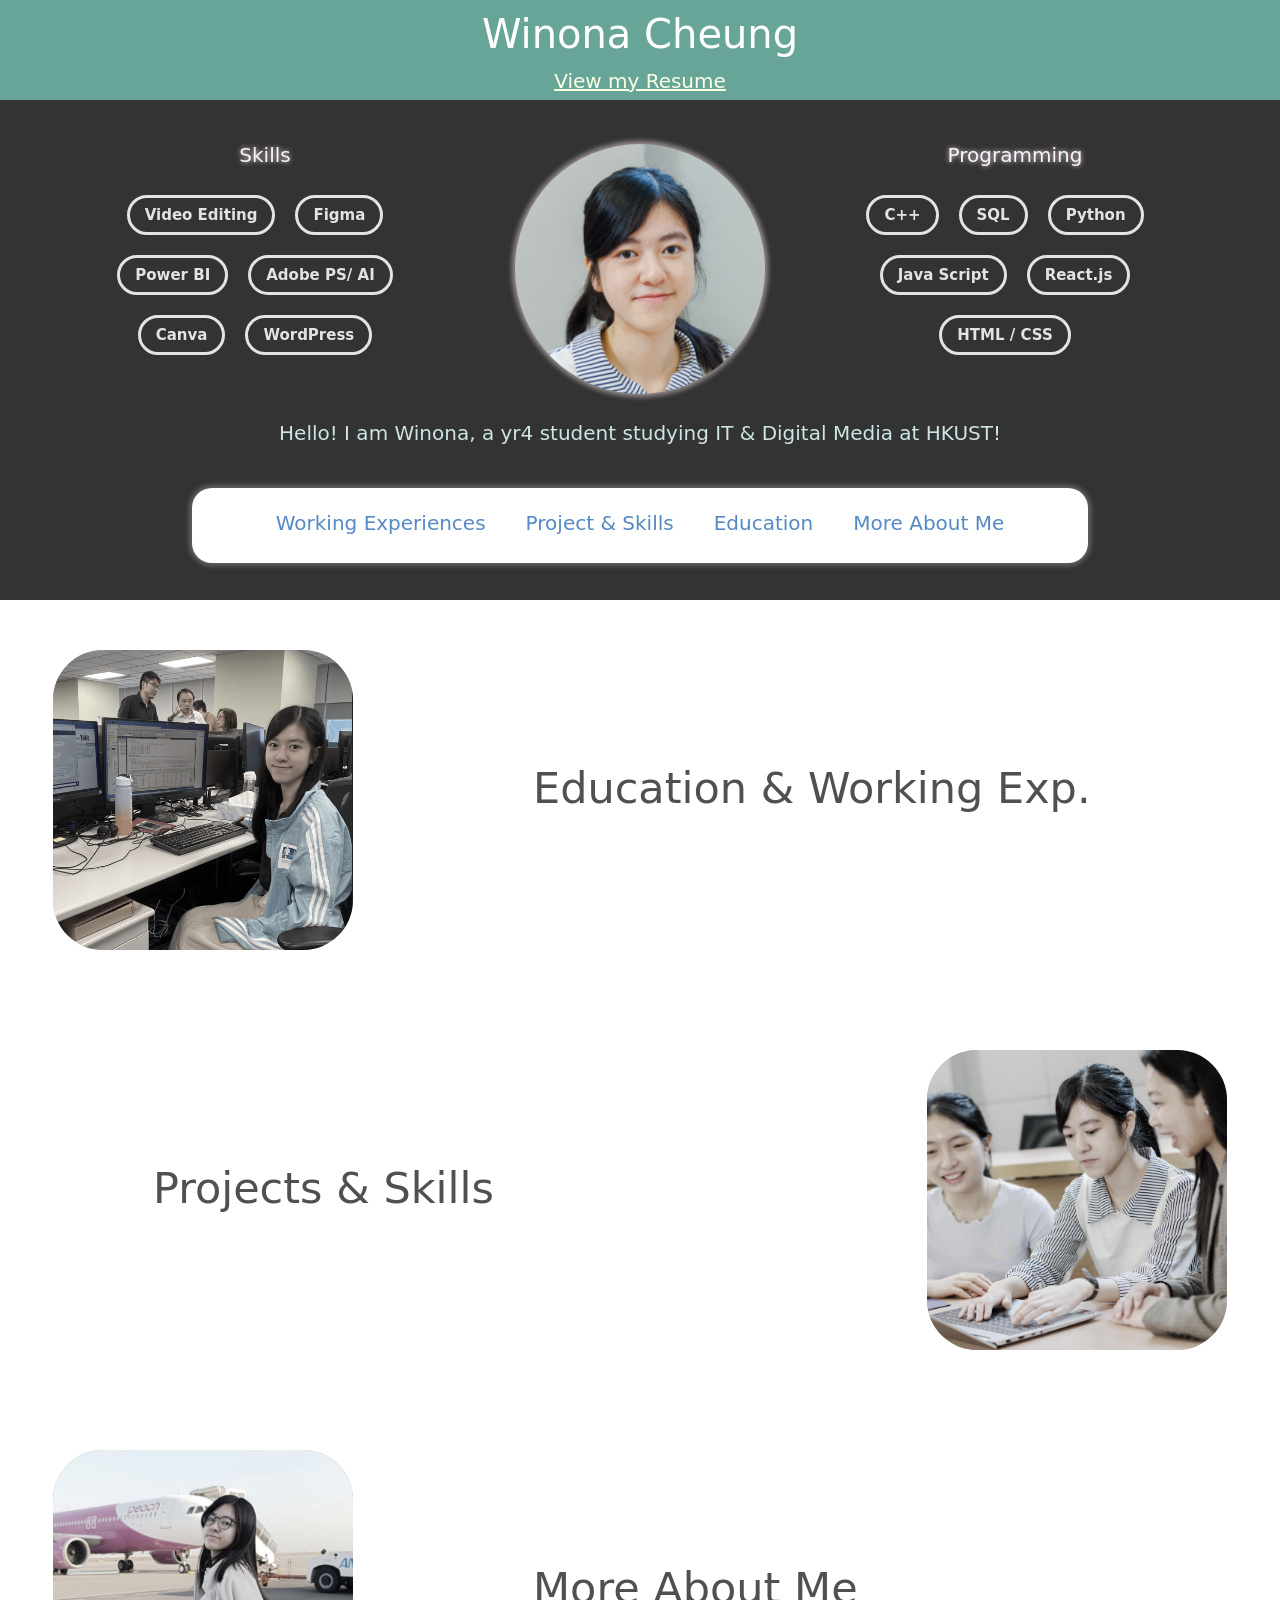
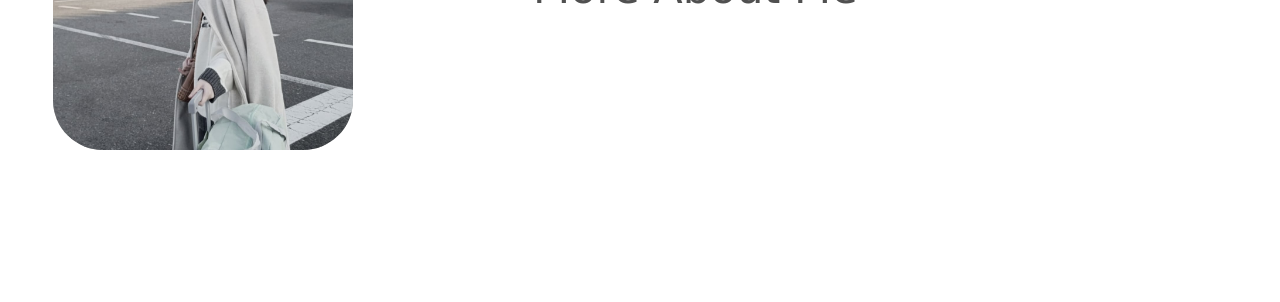
==== commit 085879d3: "update new internship exp" ====
--- a/index.html
+++ b/index.html
@@ -12,7 +12,7 @@
 <body>
   <div class="header">
     <h1>Winona Cheung</h1>
-    <h4><a href="./images/Resume_HoiKi_CHEUNG.pdf" target="_blank">View my Resume</a></h4>
+    <h4><a href="./images/Resume.pdf" target="_blank">View my Resume</a></h4>
     
 </div>
 <div class="homePage">
@@ -21,15 +21,19 @@
  
    
     <div class="home_top">
-     
     <div class="profo" >
       <div  class="profo-1">
  
-      <h5 >Front End</h5>
+      <h5 >Skills</h5>
         <ul class="home_skillsets1">
-          <li > <a href="./myProject.html?js=true">Java Script</a> </li>
-          <li > <a href="./myProject.html?js=true"> React.js </a></li>
-          <li > HTML / CSS </li>
+          <li ><a href="./myProject.html?video=true">Video Editing</a></li>
+
+          <li ><a href="./myProject.html?figma=true">Figma</a></li>
+          <li >Power BI</li>
+          <li ><a href="./myEdu_and_work.html?adobe=true">Adobe PS/ AI</a></li>
+          <li >Canva</li>
+          <li ><a href="./myEdu_and_work.html?wordpress=true">WordPress</a></li>
+
         </ul>
       </div> 
       <div  class="profo-2">     
@@ -37,23 +41,34 @@
         <img class="icon" src="./images/Profile pic.png">
       </div>
         <div  class="profo-3">
-      <h5>Back End</h5>
+      <h5>Programming</h5>
       <ul class="home_skillsets2">
             <li ><a href="./myEdu_and_work.html?cpp=true"> C++ </a> </li>
             <li > <a href="./myEdu_and_work.html?sql=true"> SQL</a> </li>
             <li ><a href="./myProject.html?python=true">  Python </a> </li>
+            <li > <a href="./myProject.html?js=true">Java Script</a> </li>
+          <li > <a href="./myProject.html?js=true"> React.js </a></li>
+          <li > HTML / CSS </li>
             <!-- <li > MongoDB </li> -->
           </ul>
         </div>
     </div>
-    <br><br>
+
+    <br>
+     <p class="self_intro">Hello! I am Winona, a yr4 student studying IT & Digital Media at HKUST!</p>
+
+    <br>
+    
     <div class="home_navi">
       <ul class="home_navi_list" >
+
+       <li class="navi_list_myWork" id="myWork"><a href="./myEdu_and_work.html?scroll=true">Working Experiences</a></li>
+
        <li class="navi_list_myPro"><a href="./myProject.html">Project & Skills</a></li>
        <li class="navi_list_myEdu"><a href="./myEdu_and_work.html">Education</a></li>
-       <li class="navi_list_myWork" id="myWork"><a href="./myEdu_and_work.html?scroll=true">Working Experiences</a></li>
-       <li class="navi_list_aboutMe"><a href="./about.html">About Me</a></li>
+       <li class="navi_list_aboutMe"><a href="./about.html">More About Me</a></li>
       </ul>
+
     </div>
       <div class="home_topImage">
         
@@ -72,8 +87,7 @@
           <ul>
             <li>HKUST BEng in Computer Engineering</li>
             <li>Extended Major in Digital Media & Creative Art</li>
-            <li>Minor in Business</li>
-            <li>3 Internships</li>
+            <li>4 Internships</li>
           </ul>
           <button type="button" class="btn btn-outline-primary me-5">
             <a href="./myEdu_and_work.html" >Learn More</a></button>
--- a/style.css
+++ b/style.css
@@ -23,6 +23,7 @@
   padding: 0px 15px 0px 15px;
   background-color: #5589c5;
   margin-bottom: 10px;
+
 }
 
 .Date {
@@ -59,7 +60,8 @@
   display: flex;
   flex-direction: column;
   margin-left: auto;
-  margin-right: 50px;
+  margin-right: 50px; 
+  margin-top: 20px;
   width: 450px;
   height: 350px;
 }
@@ -81,7 +83,11 @@
 }
 
 /*///////////////////////////////////////*/
-
+.self_intro{
+  color: rgb(205, 229, 228);
+
+  font-size: 20px;
+}
 * {
   box-sizing: border-box;
 }
@@ -214,7 +220,10 @@
   align-items: center;
 
 }
-
+.profo-1>ul>*>a,.profo-2>ul>*>a,.profo-3>ul>*>a{
+  text-decoration: none;
+  color: #e3e3e3;
+}
 .profo-2>* {
   margin-left: 50px;
   margin-right: 50px;
@@ -278,7 +287,10 @@
   font-size: 15px;
 }
 
-
+.home_skillsets1>*>a:hover,
+.home_skillsets2>*>a:hover {
+  color: #787171;
+}
 
 .home_box_1,
 .home_box_2,
